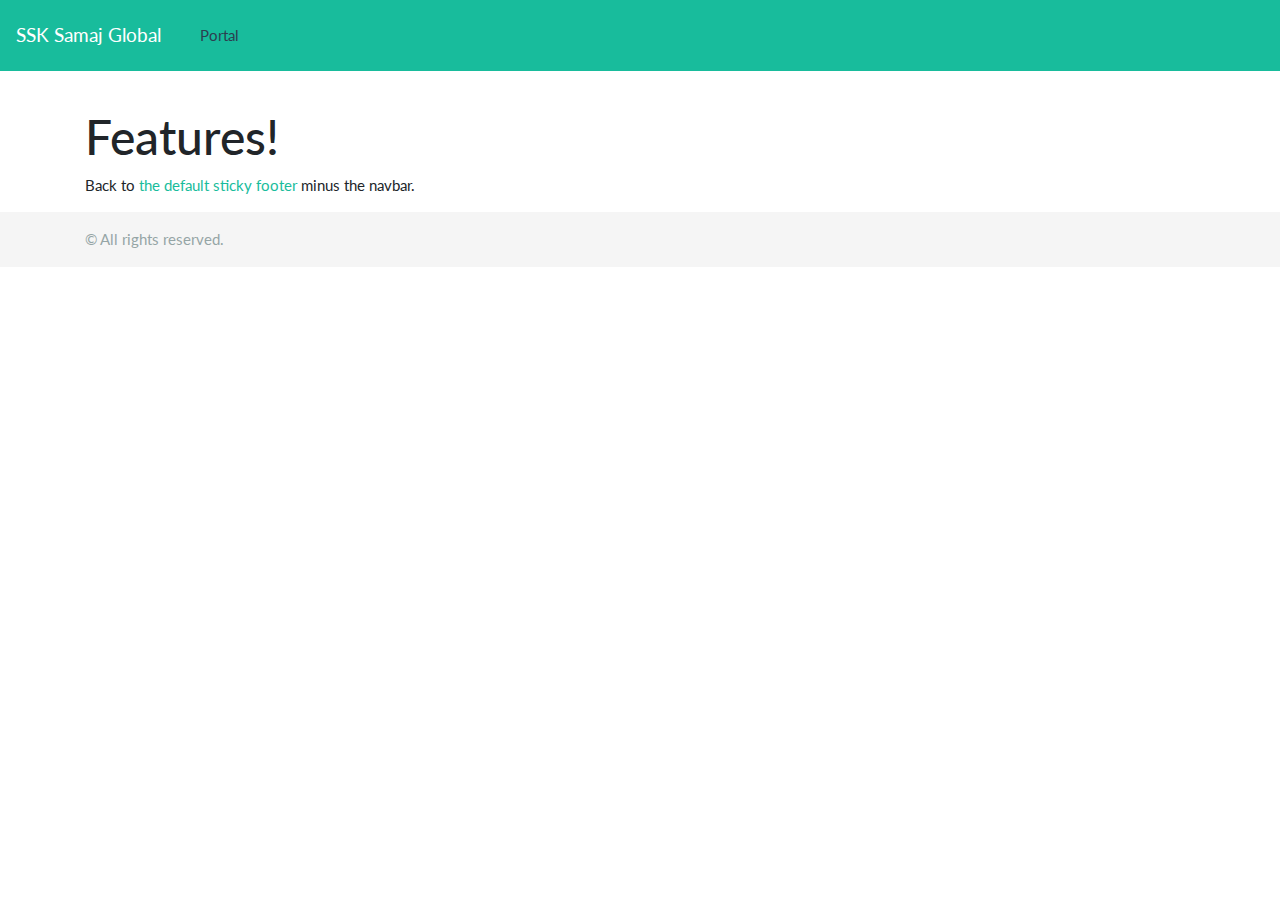
==== feature.html @ bf61ef41 "Feature page for listing all feature details." ====
<!doctype html>
<html lang="en">
  <head>
    <!-- Required meta tags -->
    <meta charset="utf-8">
    <meta name="viewport" content="width=device-width, initial-scale=1, shrink-to-fit=no">

    <!-- Bootstrap CSS -->
    <link rel="stylesheet" href="css/bootstrap.min.css">
	<link href="common.css" rel="stylesheet">

    <title>SSKSamaj Global!</title>
  </head>
  <body class="d-flex flex-column h-100">
    <header>
  <!-- Fixed navbar -->
  <nav class="navbar navbar-expand-md navbar-dark fixed-top bg-dark">
    <a class="navbar-brand" href="#">SSK Samaj Global</a>
    <button class="navbar-toggler" type="button" data-toggle="collapse" data-target="#navbarCollapse" aria-controls="navbarCollapse" aria-expanded="false" aria-label="Toggle navigation">
      <span class="navbar-toggler-icon"></span>
    </button>
    <div class="collapse navbar-collapse container" id="navbarCollapse">
      <ul class="navbar-nav mr-auto">
        <li class="nav-item active">
          <a class="nav-link" href="#">Portal <span class="sr-only">(current)</span></a>
        </li>
    </div>
  </nav>
</header>

	<!-- Begin page content -->
<main role="main" class="flex-shrink-0">
  <div class="container">
    <h1 class="mt-5">Features!</h1>

	<p>Back to <a href="/docs/4.3/examples/sticky-footer/">the default sticky footer</a> minus the navbar.</p>

  </div>
</main>

<footer class="footer mt-auto py-3">
  <div class="container">
    <span class="text-muted">&copy; All rights reserved.</span>
  </div>
</footer>
    <!-- Optional JavaScript -->
    <!-- jQuery first, then Popper.js, then Bootstrap JS -->
    <script src="https://code.jquery.com/jquery-3.3.1.slim.min.js" integrity="sha384-q8i/X+965DzO0rT7abK41JStQIAqVgRVzpbzo5smXKp4YfRvH+8abtTE1Pi6jizo" crossorigin="anonymous"></script>
    <script src="https://cdnjs.cloudflare.com/ajax/libs/popper.js/1.14.7/umd/popper.min.js" integrity="sha384-UO2eT0CpHqdSJQ6hJty5KVphtPhzWj9WO1clHTMGa3JDZwrnQq4sF86dIHNDz0W1" crossorigin="anonymous"></script>
    <script src="js/bootstrap.min.js"></script>
  </body>
</html>
---- common.css ----
/* Not required for template or sticky footer method. */

main > .container {
  padding: 60px 15px 0;
}

.footer {
  background-color: #f5f5f5;
}

.footer > .container {
  padding-right: 15px;
  padding-left: 15px;
}

code {
  font-size: 80%;
}
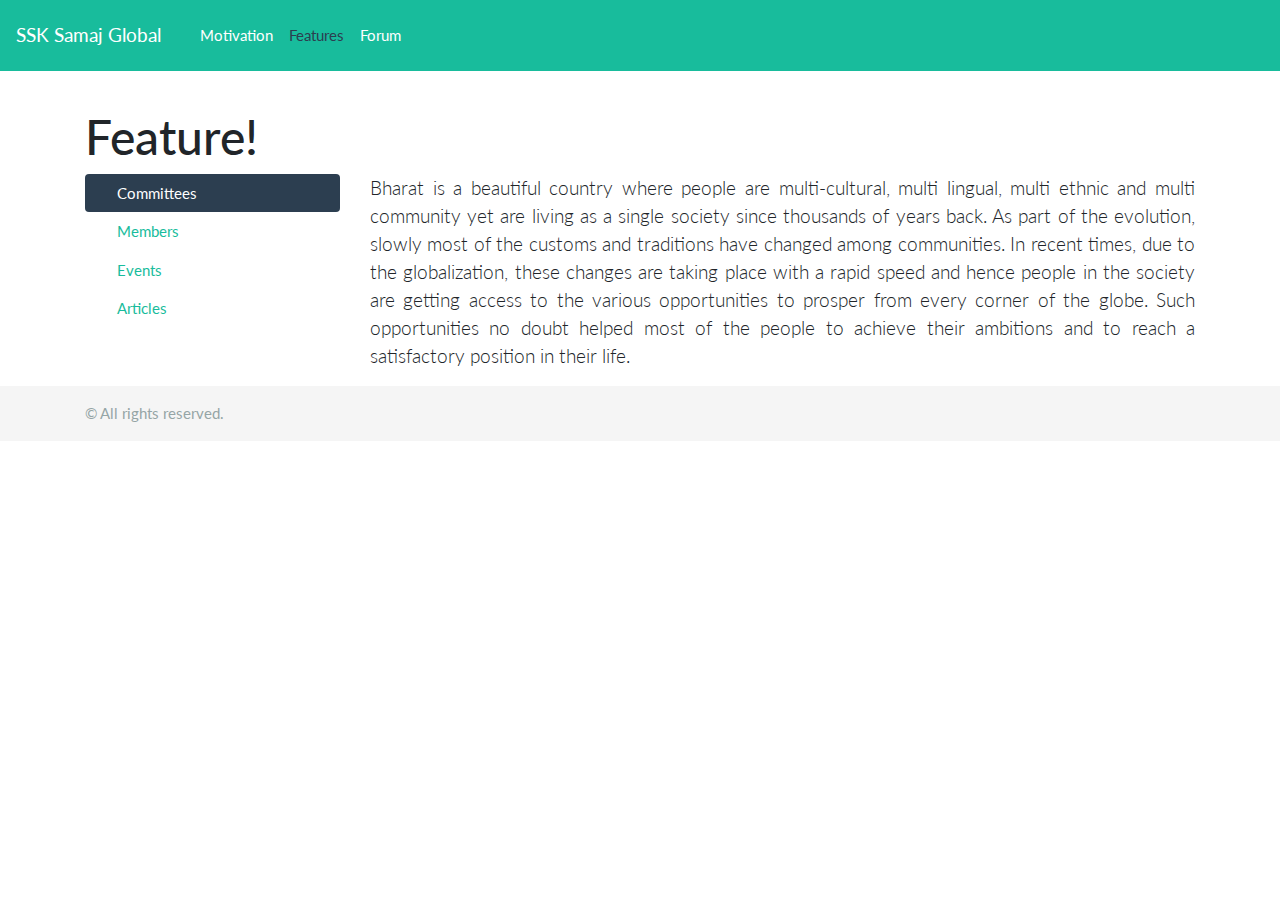
==== commit d1697e40: "Added feature and feedback forms" ====
--- a/feature.html
+++ b/feature.html
@@ -15,15 +15,22 @@
     <header>
   <!-- Fixed navbar -->
   <nav class="navbar navbar-expand-md navbar-dark fixed-top bg-dark">
-    <a class="navbar-brand" href="#">SSK Samaj Global</a>
+    <a class="navbar-brand" href="index.html">SSK Samaj Global</a>
     <button class="navbar-toggler" type="button" data-toggle="collapse" data-target="#navbarCollapse" aria-controls="navbarCollapse" aria-expanded="false" aria-label="Toggle navigation">
       <span class="navbar-toggler-icon"></span>
     </button>
     <div class="collapse navbar-collapse container" id="navbarCollapse">
       <ul class="navbar-nav mr-auto">
+        <li class="nav-item">
+          <a class="nav-link" href="index.html">Motivation <span class="sr-only">(current)</span></a>
+        </li>
         <li class="nav-item active">
-          <a class="nav-link" href="#">Portal <span class="sr-only">(current)</span></a>
+          <a class="nav-link" href="feature.html">Features</a>
         </li>
+        <li class="nav-item">
+          <a class="nav-link" href="feedback.html">Forum</a>
+        </li>
+        </ul>
     </div>
   </nav>
 </header>
@@ -31,10 +38,33 @@
 	<!-- Begin page content -->
 <main role="main" class="flex-shrink-0">
   <div class="container">
-    <h1 class="mt-5">Features!</h1>
-
-	<p>Back to <a href="/docs/4.3/examples/sticky-footer/">the default sticky footer</a> minus the navbar.</p>
-
+    <h1 class="mt-5">Feature!</h1>
+      <div class="row">
+      <div class="col-3">
+        <div class="nav flex-column nav-pills" id="v-pills-tab" role="tablist" aria-orientation="vertical">
+          <a class="nav-link active" id="v-pills-home-tab" data-toggle="pill" href="#v-pills-home" role="tab" aria-controls="v-pills-home" aria-selected="true">Committees</a>
+          <a class="nav-link" id="v-pills-profile-tab" data-toggle="pill" href="#v-pills-profile" role="tab" aria-controls="v-pills-profile" aria-selected="false">Members</a>
+          <a class="nav-link" id="v-pills-messages-tab" data-toggle="pill" href="#v-pills-messages" role="tab" aria-controls="v-pills-messages" aria-selected="false">Events</a>
+          <a class="nav-link" id="v-pills-settings-tab" data-toggle="pill" href="#v-pills-settings" role="tab" aria-controls="v-pills-settings" aria-selected="false">Articles</a>
+        </div>
+      </div>
+      <div class="col-9">
+        <div class="tab-content" id="v-pills-tabContent">
+          <div class="tab-pane fade show active" id="v-pills-home" role="tabpanel" aria-labelledby="v-pills-home-tab">
+              <p class="lead" style="text-align:justify">Bharat is a beautiful country where people are multi-cultural, multi lingual, multi ethnic and multi community yet are living as a single society since thousands of years back. As part of the evolution, slowly most of the customs and traditions have changed among communities. In recent times, due to the globalization, these changes are taking place with a rapid speed and hence people in the society are getting access to the various opportunities to prosper from every corner of the globe. Such opportunities no doubt helped most of the people to achieve their ambitions and to reach a satisfactory position in their life.</p>
+          </div>
+          <div class="tab-pane fade" id="v-pills-profile" role="tabpanel" aria-labelledby="v-pills-profile-tab">
+              <p class="lead" style="text-align:justify">As people started moving across the globe, those who use to live together with same cultural practices are now scattered and as the generation changes, due to the inaccessibility to our traditional practices, unavailability of literatures and shortage of priests to educate them people are slowly leaning towards adopting the foreign culture. Such changes are less effecting in the communities where their population is large. But, many other communities having less people are already wiped out from the universe during course of time and people now have completely transformed to the other practices.</p>
+          </div>
+          <div class="tab-pane fade" id="v-pills-messages" role="tabpanel" aria-labelledby="v-pills-messages-tab">
+            <p class="lead" style="text-align:justify">Fortunately, various studies on these changes have raised concerns on this issue and started creating averseness and educating people to know the importance and history of their culture. Few people have gone further and started creating literatures and preserving it in libraries and Internet so that, next generations have access to practice and take is forward. Thanks to the Internet world to provide various means which gives guarantee that it can be maintained in the public doing for easily accessible. Some prominent enthusiast had gone outright to even dig into the past, find out the literature, talk to various people living across the globe, did thought provoking analysis on their findings and educating their community people to re attain their cultural identity.</p>
+          </div>
+          <div class="tab-pane fade" id="v-pills-settings" role="tabpanel" aria-labelledby="v-pills-settings-tab">
+              <p class="lead" style="text-align:justify">"Somawamsya Sahasrarjuna Kshatriya Samaj" is also one such ancient but still prospering community with its people here still following most of its traditional practices and delegating the same to their next generations as well. Majority of them are still following the "samaj" tradition for welfare of the people living in their locations. Though it follows "samaj" tradition, in this 21st century, it is highly required and need of the hour to build some means of connectivity among all the "samaj"'s at various locations, among the people in that samaj and lay down some initiations for the collective and faster growth of this community across the globe. Furthermore, Identify the people who are not yet aligned to their nearby samaj and bring them also in to the mainstream groups.</p>
+          </div>
+        </div>
+      </div>
+    </div>
   </div>
 </main>
 
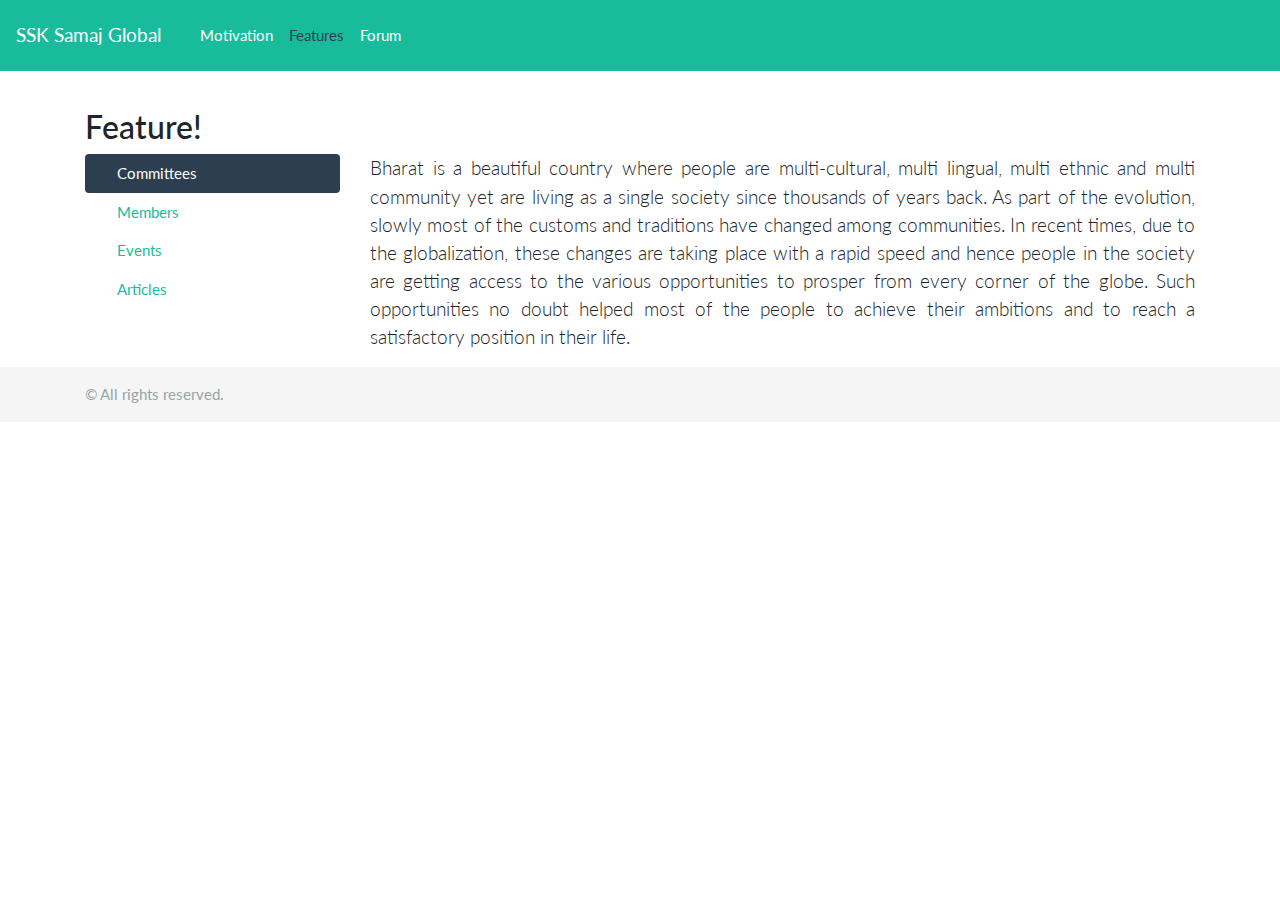
==== commit f7749404: "Miscillanious changes on alignment." ====
--- a/feature.html
+++ b/feature.html
@@ -22,7 +22,7 @@
     <div class="collapse navbar-collapse container" id="navbarCollapse">
       <ul class="navbar-nav mr-auto">
         <li class="nav-item">
-          <a class="nav-link" href="index.html">Motivation <span class="sr-only">(current)</span></a>
+          <a class="nav-link" href="index.html">Motivation</a>
         </li>
         <li class="nav-item active">
           <a class="nav-link" href="feature.html">Features</a>
@@ -38,7 +38,7 @@
 	<!-- Begin page content -->
 <main role="main" class="flex-shrink-0">
   <div class="container">
-    <h1 class="mt-5">Feature!</h1>
+    <h3 class="mt-5">Feature!</h3>
       <div class="row">
       <div class="col-3">
         <div class="nav flex-column nav-pills" id="v-pills-tab" role="tablist" aria-orientation="vertical">
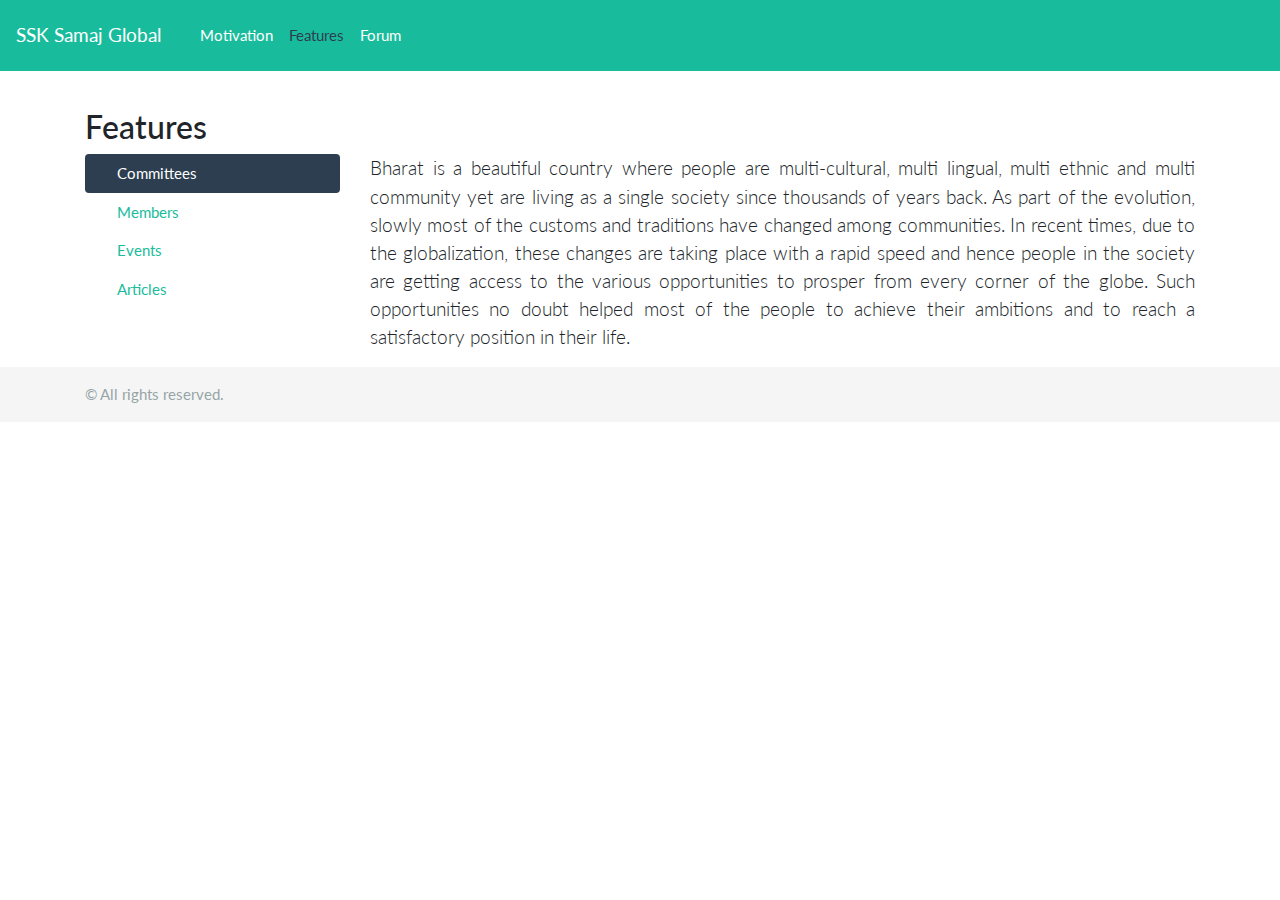
==== commit 369ad5a5: "Added help content for the feedback discussion forum and adjusted few allignments." ====
--- a/feature.html
+++ b/feature.html
@@ -37,29 +37,29 @@
 
 	<!-- Begin page content -->
 <main role="main" class="flex-shrink-0">
-  <div class="container">
-    <h3 class="mt-5">Feature!</h3>
+  <div class="container mt-5">
+    <h3>Features</h3>
       <div class="row">
       <div class="col-3">
         <div class="nav flex-column nav-pills" id="v-pills-tab" role="tablist" aria-orientation="vertical">
-          <a class="nav-link active" id="v-pills-home-tab" data-toggle="pill" href="#v-pills-home" role="tab" aria-controls="v-pills-home" aria-selected="true">Committees</a>
-          <a class="nav-link" id="v-pills-profile-tab" data-toggle="pill" href="#v-pills-profile" role="tab" aria-controls="v-pills-profile" aria-selected="false">Members</a>
-          <a class="nav-link" id="v-pills-messages-tab" data-toggle="pill" href="#v-pills-messages" role="tab" aria-controls="v-pills-messages" aria-selected="false">Events</a>
-          <a class="nav-link" id="v-pills-settings-tab" data-toggle="pill" href="#v-pills-settings" role="tab" aria-controls="v-pills-settings" aria-selected="false">Articles</a>
+          <a class="nav-link active" id="v-pills-home-tab" data-toggle="pill" href="#v-pills-committees" role="tab" aria-controls="v-pills-home" aria-selected="true">Committees</a>
+          <a class="nav-link" id="v-pills-profile-tab" data-toggle="pill" href="#v-pills-members" role="tab" aria-controls="v-pills-profile" aria-selected="false">Members</a>
+          <a class="nav-link" id="v-pills-messages-tab" data-toggle="pill" href="#v-pills-events" role="tab" aria-controls="v-pills-messages" aria-selected="false">Events</a>
+          <a class="nav-link" id="v-pills-settings-tab" data-toggle="pill" href="#v-pills-articles" role="tab" aria-controls="v-pills-settings" aria-selected="false">Articles</a>
         </div>
       </div>
       <div class="col-9">
         <div class="tab-content" id="v-pills-tabContent">
-          <div class="tab-pane fade show active" id="v-pills-home" role="tabpanel" aria-labelledby="v-pills-home-tab">
+          <div class="tab-pane fade show active" id="v-pills-committees" role="tabpanel" aria-labelledby="v-pills-home-tab">
               <p class="lead" style="text-align:justify">Bharat is a beautiful country where people are multi-cultural, multi lingual, multi ethnic and multi community yet are living as a single society since thousands of years back. As part of the evolution, slowly most of the customs and traditions have changed among communities. In recent times, due to the globalization, these changes are taking place with a rapid speed and hence people in the society are getting access to the various opportunities to prosper from every corner of the globe. Such opportunities no doubt helped most of the people to achieve their ambitions and to reach a satisfactory position in their life.</p>
           </div>
-          <div class="tab-pane fade" id="v-pills-profile" role="tabpanel" aria-labelledby="v-pills-profile-tab">
+          <div class="tab-pane fade" id="v-pills-members" role="tabpanel" aria-labelledby="v-pills-profile-tab">
               <p class="lead" style="text-align:justify">As people started moving across the globe, those who use to live together with same cultural practices are now scattered and as the generation changes, due to the inaccessibility to our traditional practices, unavailability of literatures and shortage of priests to educate them people are slowly leaning towards adopting the foreign culture. Such changes are less effecting in the communities where their population is large. But, many other communities having less people are already wiped out from the universe during course of time and people now have completely transformed to the other practices.</p>
           </div>
-          <div class="tab-pane fade" id="v-pills-messages" role="tabpanel" aria-labelledby="v-pills-messages-tab">
+          <div class="tab-pane fade" id="v-pills-events" role="tabpanel" aria-labelledby="v-pills-messages-tab">
             <p class="lead" style="text-align:justify">Fortunately, various studies on these changes have raised concerns on this issue and started creating averseness and educating people to know the importance and history of their culture. Few people have gone further and started creating literatures and preserving it in libraries and Internet so that, next generations have access to practice and take is forward. Thanks to the Internet world to provide various means which gives guarantee that it can be maintained in the public doing for easily accessible. Some prominent enthusiast had gone outright to even dig into the past, find out the literature, talk to various people living across the globe, did thought provoking analysis on their findings and educating their community people to re attain their cultural identity.</p>
           </div>
-          <div class="tab-pane fade" id="v-pills-settings" role="tabpanel" aria-labelledby="v-pills-settings-tab">
+          <div class="tab-pane fade" id="v-pills-articles" role="tabpanel" aria-labelledby="v-pills-settings-tab">
               <p class="lead" style="text-align:justify">"Somawamsya Sahasrarjuna Kshatriya Samaj" is also one such ancient but still prospering community with its people here still following most of its traditional practices and delegating the same to their next generations as well. Majority of them are still following the "samaj" tradition for welfare of the people living in their locations. Though it follows "samaj" tradition, in this 21st century, it is highly required and need of the hour to build some means of connectivity among all the "samaj"'s at various locations, among the people in that samaj and lay down some initiations for the collective and faster growth of this community across the globe. Furthermore, Identify the people who are not yet aligned to their nearby samaj and bring them also in to the mainstream groups.</p>
           </div>
         </div>
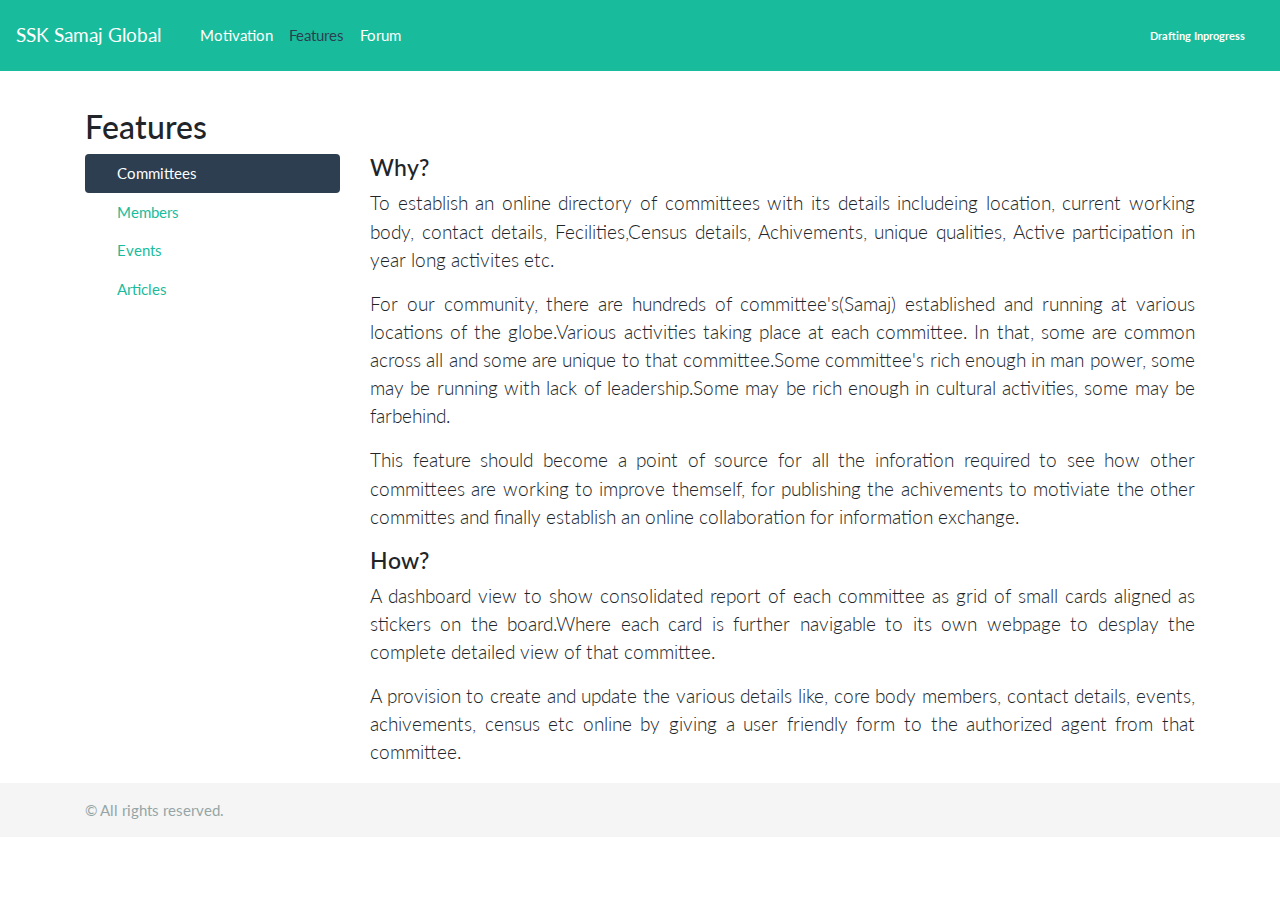
==== commit f0dcef07: "Added features documentation" ====
--- a/feature.html
+++ b/feature.html
@@ -31,6 +31,7 @@
           <a class="nav-link" href="feedback.html">Forum</a>
         </li>
         </ul>
+        <span class="badge badge-success">Drafting Inprogress</span>
     </div>
   </nav>
 </header>
@@ -51,7 +52,13 @@
       <div class="col-9">
         <div class="tab-content" id="v-pills-tabContent">
           <div class="tab-pane fade show active" id="v-pills-committees" role="tabpanel" aria-labelledby="v-pills-home-tab">
-              <p class="lead" style="text-align:justify">Bharat is a beautiful country where people are multi-cultural, multi lingual, multi ethnic and multi community yet are living as a single society since thousands of years back. As part of the evolution, slowly most of the customs and traditions have changed among communities. In recent times, due to the globalization, these changes are taking place with a rapid speed and hence people in the society are getting access to the various opportunities to prosper from every corner of the globe. Such opportunities no doubt helped most of the people to achieve their ambitions and to reach a satisfactory position in their life.</p>
+              <h4>Why?</h4>
+              <p class="lead" style="text-align:justify">To establish an online directory of committees with its details includeing location, current working body, contact details, Fecilities,Census details, Achivements, unique qualities, Active participation in year long activites etc.</p>
+              <p class="lead" style="text-align:justify">For our community, there are hundreds of committee's(Samaj) established and running at various locations of the globe.Various activities taking place at each committee. In that, some are common across all and some are unique to that committee.Some committee's rich enough in man power, some may be running with lack of leadership.Some may be rich enough in cultural activities, some may be farbehind.</p>
+              <p class="lead" style="text-align:justify">This feature should become a point of source for all the inforation required to see how other committees are working to improve themself, for publishing the achivements to motiviate the other committes and finally establish an online collaboration for information exchange.</p>
+              <h4>How?</h4>
+              <p class="lead" style="text-align:justify">A dashboard view to show consolidated report of each committee as grid of small cards aligned as stickers on the board.Where each card is further navigable to its own webpage to desplay the complete detailed view of that committee.</p>
+              <p class="lead" style="text-align:justify">A provision to create and update the various details like, core body members, contact details, events, achivements, census etc online by giving a user friendly form to the authorized agent from that committee.</p>
           </div>
           <div class="tab-pane fade" id="v-pills-members" role="tabpanel" aria-labelledby="v-pills-profile-tab">
               <p class="lead" style="text-align:justify">As people started moving across the globe, those who use to live together with same cultural practices are now scattered and as the generation changes, due to the inaccessibility to our traditional practices, unavailability of literatures and shortage of priests to educate them people are slowly leaning towards adopting the foreign culture. Such changes are less effecting in the communities where their population is large. But, many other communities having less people are already wiped out from the universe during course of time and people now have completely transformed to the other practices.</p>
